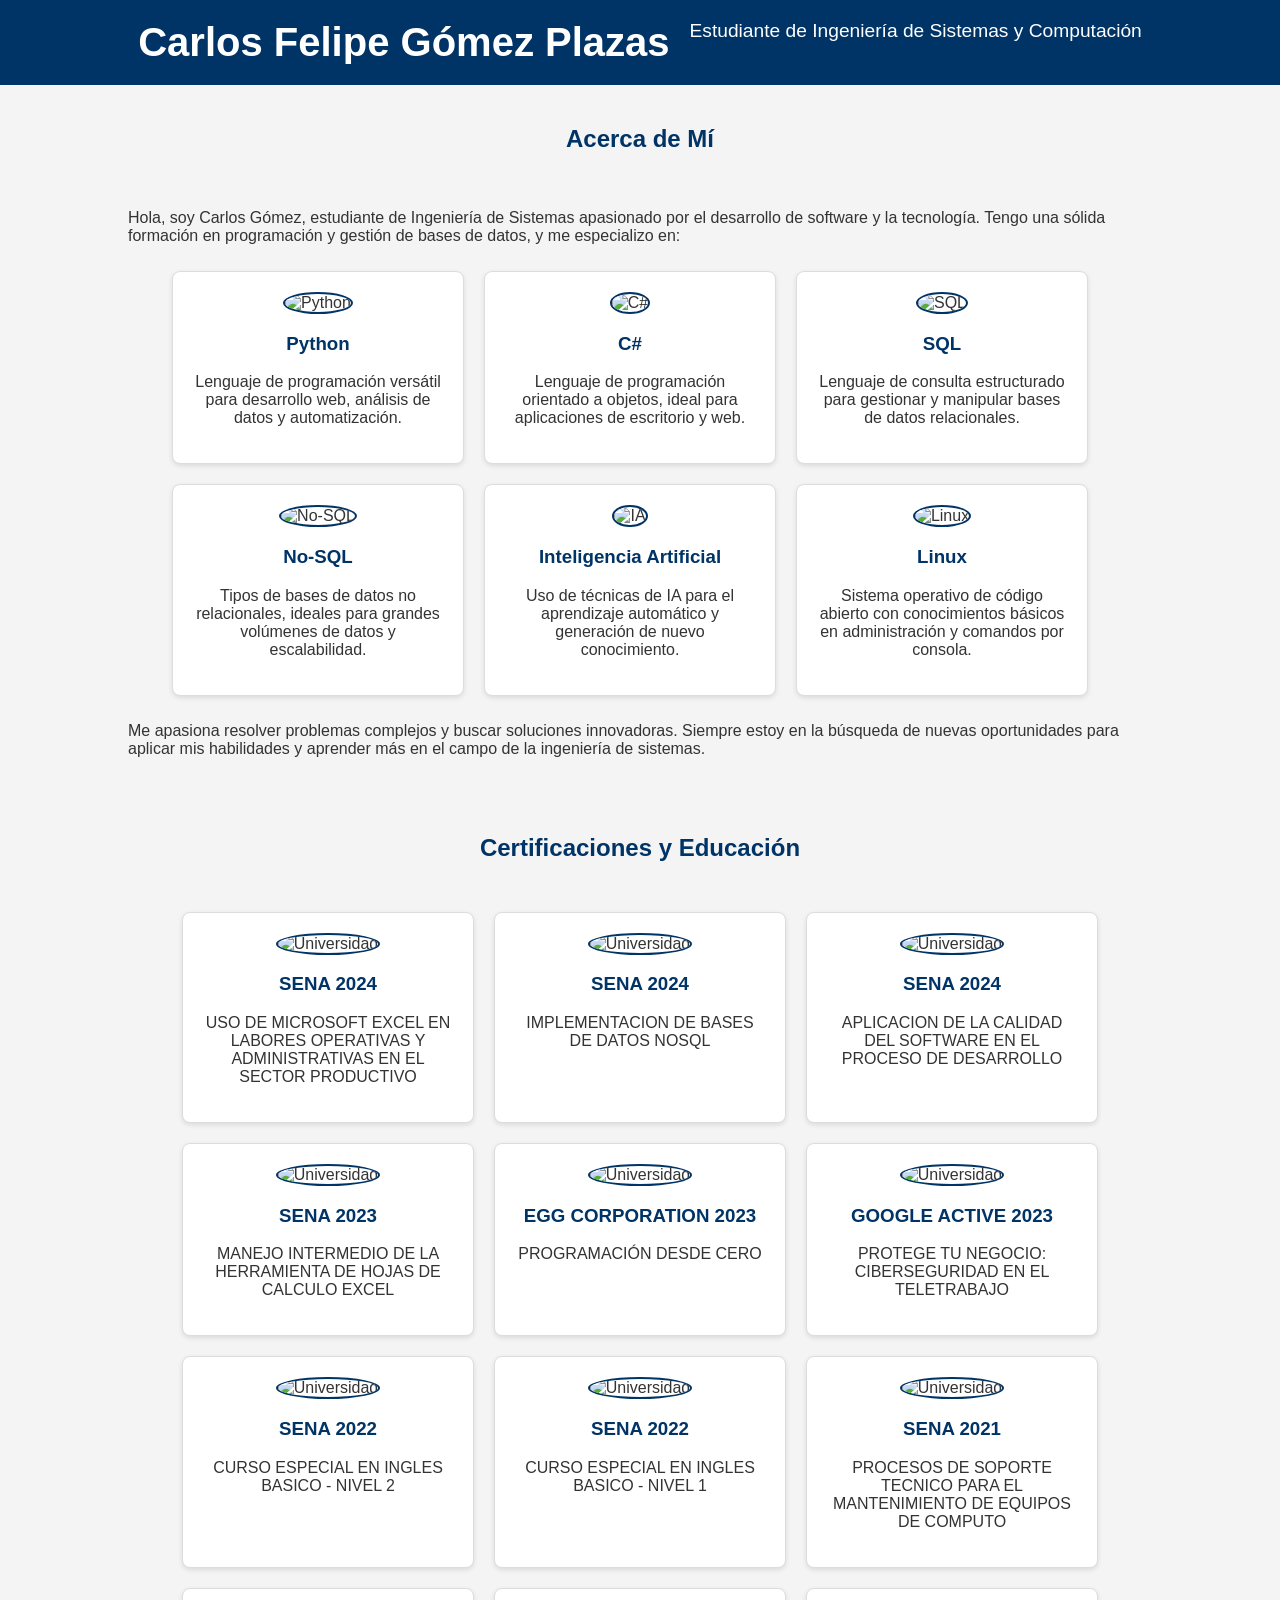
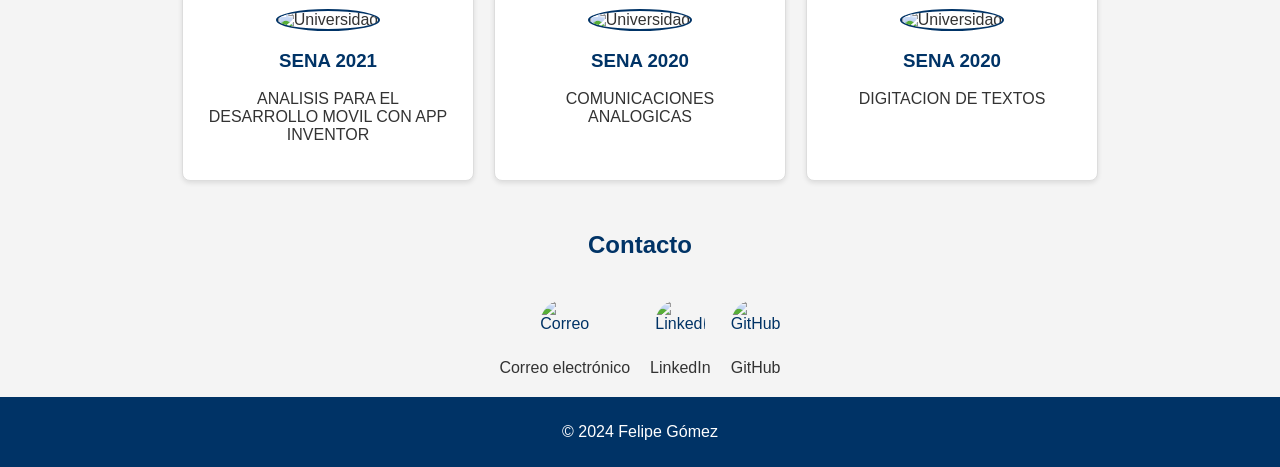
==== index.html @ caea3b06 "Primera Pagina" ====
<!DOCTYPE html>
<html lang="es">
<head>
    <meta charset="UTF-8">
    <meta name="viewport" content="width=device-width, initial-scale=1.0">
    <title>Mi Información Profesional</title>
    <link rel="icon" href="imagenes/logo.ico" type="image/x-icon">
    <link rel="stylesheet" href="styles.css">
</head>
<body>
    <header>
        <div class="container">
            <h1>Carlos Felipe Gómez Plazas</h1>
            <p>Estudiante de Ingeniería de Sistemas y Computación</p>
        </div>
    </header>
    <section class="intro">
        <div class="container">
            <h2>Acerca de Mí</h2>
            <div class="profile">
                <div class="profile-text">
                    <p>Hola, soy Carlos Gómez, estudiante de Ingeniería de Sistemas apasionado por el desarrollo de software y la tecnología. Tengo una sólida formación en programación y gestión de bases de datos, y me especializo en:</p>
                    <div class="card-container">
                        <div class="entity-card">
                            <div class="entity-card-image">
                                <img src="https://upload.wikimedia.org/wikipedia/commons/thumb/0/0a/Python.svg/640px-Python.svg.png" alt="Python">
                            </div>
                            <div class="card-content">
                                <h3>Python</h3>
                                <p>Lenguaje de programación versátil para desarrollo web, análisis de datos y automatización.</p>
                            </div>
                        </div>
                        <div class="entity-card">
                            <div class="entity-card-image">
                                <img src="https://desarrolloweb.com/storage/tag_images/actual/BzOL16MEqsKOe0VThjF6FXPBi0uyK16lkTety9Wz.png" alt="C#">
                            </div>
                            <div class="card-content">
                                <h3>C#</h3>
                                <p>Lenguaje de programación orientado a objetos, ideal para aplicaciones de escritorio y web.</p>
                            </div>
                        </div>
                        <div class="entity-card">
                            <div class="entity-card-image">
                                <img src="https://www.stonebranch.com/integration-hub/media/3c/64/66/1636642258/Stonebranch_SQL_Vendor_Product_Logo.svg" alt="SQL">
                            </div>
                            <div class="card-content">
                                <h3>SQL</h3>
                                <p>Lenguaje de consulta estructurado para gestionar y manipular bases de datos relacionales.</p>
                            </div>
                        </div>
                        <div class="entity-card">
                            <div class="entity-card-image">
                                <img src="https://blog.kakaocdn.net/dn/04lCT/btrg4K7Od47/2gXoYmK6RKIj2bGFGdeeck/img.png" alt="No-SQL">
                            </div>
                            <div class="card-content">
                                <h3>No-SQL</h3>
                                <p>Tipos de bases de datos no relacionales, ideales para grandes volúmenes de datos y escalabilidad.</p>
                            </div>
                        </div>
                        <div class="entity-card">
                            <div class="entity-card-image">
                                <img src="https://hts.com.do/wp-content/uploads/2023/07/openAI-chat-gpt-1.jpg" alt="IA">
                            </div>
                            <div class="card-content">
                                <h3>Inteligencia Artificial</h3>
                                <p>Uso de técnicas de IA para el aprendizaje automático y generación de nuevo conocimiento.</p>
                            </div>
                        </div>
                        <div class="entity-card">
                            <div class="entity-card-image">
                                <img src="https://phantom-elmundo.unidadeditorial.es/215c5d4a7810a8ae7cd275c297d0b2a6/crop/168x72/1032x648/resize/828/f/webp/assets/multimedia/imagenes/2021/08/26/16299752237253.jpg" alt="Linux">
                            </div>
                            <div class="card-content">
                                <h3>Linux</h3>
                                <p>Sistema operativo de código abierto con conocimientos básicos en administración y comandos por consola.</p>
                            </div>
                        </div>
                    </div>
                    <p>Me apasiona resolver problemas complejos y buscar soluciones innovadoras. Siempre estoy en la búsqueda de nuevas oportunidades para aplicar mis habilidades y aprender más en el campo de la ingeniería de sistemas.</p>
                </div>
                <div class="profile-images">
                    <!-- Aquí puedes añadir más imágenes si es necesario -->
                </div>
            </div>
        </div>
    </section>
    
    <section class="certifications">
        <div class="container">
            <h2>Certificaciones y Educación</h2>
            <div class="entity-cards">
                <div class="entity-card">
                    <div class="entity-card-image">
                        <img src="https://encrypted-tbn0.gstatic.com/images?q=tbn:ANd9GcQWoms2HEy0ELPrZGRr001PN2sh5sq9dU_BWQ&s" alt="Universidad">
                    </div>
                    <div class="entity-card-content">
                        <h3>SENA 2024</h3>
                        <p>USO DE MICROSOFT EXCEL EN LABORES OPERATIVAS Y ADMINISTRATIVAS EN EL SECTOR PRODUCTIVO</p>
                    </div>
                </div>
                <div class="entity-card">
                    <div class="entity-card-image">
                        <img src="https://encrypted-tbn0.gstatic.com/images?q=tbn:ANd9GcQWoms2HEy0ELPrZGRr001PN2sh5sq9dU_BWQ&s" alt="Universidad">
                    </div>
                    <div class="entity-card-content">
                        <h3>SENA 2024</h3>
                        <p>IMPLEMENTACION DE BASES DE DATOS NOSQL</p>
                    </div>
                </div>
                <div class="entity-card">
                    <div class="entity-card-image">
                        <img src="https://encrypted-tbn0.gstatic.com/images?q=tbn:ANd9GcQWoms2HEy0ELPrZGRr001PN2sh5sq9dU_BWQ&s" alt="Universidad">
                    </div>
                    <div class="entity-card-content">
                        <h3>SENA 2024</h3>
                        <p>APLICACION DE LA CALIDAD DEL SOFTWARE EN EL PROCESO DE DESARROLLO</p>
                    </div>
                </div>
                <div class="entity-card">
                    <div class="entity-card-image">
                        <img src="https://encrypted-tbn0.gstatic.com/images?q=tbn:ANd9GcQWoms2HEy0ELPrZGRr001PN2sh5sq9dU_BWQ&s" alt="Universidad">
                    </div>
                    <div class="entity-card-content">
                        <h3>SENA 2023</h3>
                        <p>MANEJO INTERMEDIO DE LA HERRAMIENTA DE HOJAS DE CALCULO EXCEL</p>
                    </div>
                </div>
                <div class="entity-card">
                    <div class="entity-card-image">
                        <img src="https://media.licdn.com/dms/image/v2/D4D0BAQF6nQ4MRMXXSw/company-logo_100_100/company-logo_100_100/0/1682538131715/eggcooperation_logo?e=1733961600&v=beta&t=rYNAEWqmH_DnHhfpw45DhQhIgg-Fq412rzOUB2EM4DA" alt="Universidad">
                    </div>
                    <div class="entity-card-content">
                        <h3>EGG CORPORATION 2023</h3>
                        <p>PROGRAMACIÓN DESDE CERO</p>
                    </div>
                </div>
                <div class="entity-card">
                    <div class="entity-card-image">
                        <img src="https://media.licdn.com/dms/image/v2/C4D0BAQGlBBVXCfSVag/company-logo_100_100/company-logo_100_100/0/1630481085080/activatecongoogle_logo?e=1733961600&v=beta&t=MVLCy9IMSZNyZnlnJ-7Acs_HnkdXpqJN9ls9EtsSj3g" alt="Universidad">
                    </div>
                    <div class="entity-card-content">
                        <h3>GOOGLE ACTIVE 2023</h3>
                        <p>PROTEGE TU NEGOCIO: CIBERSEGURIDAD EN EL TELETRABAJO</p>
                    </div>
                </div>
                <div class="entity-card">
                    <div class="entity-card-image">
                        <img src="https://encrypted-tbn0.gstatic.com/images?q=tbn:ANd9GcQWoms2HEy0ELPrZGRr001PN2sh5sq9dU_BWQ&s" alt="Universidad">
                    </div>
                    <div class="entity-card-content">
                        <h3>SENA 2022</h3>
                        <p>CURSO ESPECIAL EN INGLES BASICO - NIVEL 2</p>
                    </div>
                </div>
                <div class="entity-card">
                    <div class="entity-card-image">
                        <img src="https://encrypted-tbn0.gstatic.com/images?q=tbn:ANd9GcQWoms2HEy0ELPrZGRr001PN2sh5sq9dU_BWQ&s" alt="Universidad">
                    </div>
                    <div class="entity-card-content">
                        <h3>SENA 2022</h3>
                        <p>CURSO ESPECIAL EN INGLES BASICO - NIVEL 1</p>
                    </div>
                </div>
                <div class="entity-card">
                    <div class="entity-card-image">
                        <img src="https://encrypted-tbn0.gstatic.com/images?q=tbn:ANd9GcQWoms2HEy0ELPrZGRr001PN2sh5sq9dU_BWQ&s" alt="Universidad">
                    </div>
                    <div class="entity-card-content">
                        <h3>SENA 2021</h3>
                        <p>PROCESOS DE SOPORTE TECNICO PARA EL MANTENIMIENTO DE EQUIPOS DE COMPUTO</p>
                    </div>
                </div>
                <div class="entity-card">
                    <div class="entity-card-image">
                        <img src="https://encrypted-tbn0.gstatic.com/images?q=tbn:ANd9GcQWoms2HEy0ELPrZGRr001PN2sh5sq9dU_BWQ&s" alt="Universidad">
                    </div>
                    <div class="entity-card-content">
                        <h3>SENA 2021</h3>
                        <p>ANALISIS PARA EL DESARROLLO MOVIL CON APP INVENTOR</p>
                    </div>
                </div>
                <div class="entity-card">
                    <div class="entity-card-image">
                        <img src="https://encrypted-tbn0.gstatic.com/images?q=tbn:ANd9GcQWoms2HEy0ELPrZGRr001PN2sh5sq9dU_BWQ&s" alt="Universidad">
                    </div>
                    <div class="entity-card-content">
                        <h3>SENA 2020</h3>
                        <p>COMUNICACIONES ANALOGICAS</p>
                    </div>
                </div>
                <div class="entity-card">
                    <div class="entity-card-image">
                        <img src="https://encrypted-tbn0.gstatic.com/images?q=tbn:ANd9GcQWoms2HEy0ELPrZGRr001PN2sh5sq9dU_BWQ&s" alt="Universidad">
                    </div>
                    <div class="entity-card-content">
                        <h3>SENA 2020</h3>
                        <p>DIGITACION DE TEXTOS</p>
                    </div>
                </div>
                <!-- Añade más tarjetas de certificaciones aquí si es necesario -->
            </div>
        </div>
    </section>
    <h2>Contacto</h2>
    <section class="contact">
        <div class="container">
            <!-- Correo electrónico -->
            <div class="contact-item">
                <a href="mailto:gomezpcarlosfelipe@gmail.com">
                    <img src="https://encrypted-tbn0.gstatic.com/images?q=tbn:ANd9GcQX1TtyQuoiNtlpK-3vzoa3FStU1SVZ6RuIuQ&s" alt="Correo" class="contact-icon">
                </a>
                <p>Correo electrónico</p>
            </div>
    
            <!-- LinkedIn -->
            <div class="contact-item">
                <a href="https://www.linkedin.com/in/carlos-felipe-gp/" target="_blank">
                    <img src="https://cdn.iconscout.com/icon/free/png-256/free-linkedin-circle-logo-icon-download-in-svg-png-gif-file-formats--social-media-pack-logos-icons-1583140.png?f=webp&w=256" alt="LinkedIn" class="contact-icon">
                </a>
                <p>LinkedIn</p>
            </div>
    
            <!-- GitHub -->
            <div class="contact-item">
                <a href="https://github.com/CFelipeGomez" target="_blank">
                    <img src="https://upload.wikimedia.org/wikipedia/commons/thumb/c/c2/GitHub_Invertocat_Logo.svg/1200px-GitHub_Invertocat_Logo.svg.png" alt="GitHub" class="contact-icon">
                </a>
                <p>GitHub</p>
            </div>
    
        </div>
    </section>
    <footer>
        <div class="container">
            <p>&copy; 2024 Felipe Gómez</p>
        </div>
    </footer>
    <script src="script.js"></script>
</body>
</html>
---- styles.css ----
body {
    font-family: Arial, sans-serif;
    margin: 0;
    padding: 0;
    color: #333;
    background-color: #f4f4f4;
}

header {
    background-color: #003366;
    color: #fff;
    padding: 20px 0;
    text-align: center;
}

header h1 {
    margin: 0;
    font-size: 2.5em;
}

header p {
    margin: 0;
    font-size: 1.2em;
}

.container {
    width: 80%;
    margin: 0 auto;
}

.intro, .certifications, .contact {
    padding: 20px 0;
}

h2 {
    color: #003366;
    text-align: center;
}

.profile {
    display: flex;
    justify-content: space-between;
    align-items: flex-start;
    flex-wrap: wrap;
}

.profile-text {
    flex: 2;
    margin-right: 20px;
}

.card-container {
    display: flex;
    flex-wrap: wrap;
    justify-content: center;
}

.card {
    background-color: #fff;
    border: 1px solid #ddd;
    border-radius: 8px;
    margin: 10px;
    padding: 20px;
    width: 250px;
    box-shadow: 0 2px 5px rgba(0, 0, 0, 0.1);
    text-align: center;
}

.card-image img {
    width: 80px;
    height: 80px;
}

.card-content h3 {
    color: #003366;
}

.certifications {
    display: flex;
    justify-content: center;
}

.entity-cards {
    display: flex;
    flex-wrap: wrap;
    justify-content: center;
}

.entity-card {
    background-color: #fff;
    border: 1px solid #ddd;
    border-radius: 8px;
    margin: 10px;
    padding: 20px;
    width: 250px;
    box-shadow: 0 2px 5px rgba(0, 0, 0, 0.1);
    text-align: center;
}

.entity-card-image img {
    width: 100px;
    height: 100px;
    border-radius: 50%;
    border: 2px solid #003366;
}

.entity-card-content h3 {
    color: #003366;
}

a {
    color: #003366;
    text-decoration: none;
}

a:hover {
    text-decoration: underline;
}

footer {
    background-color: #003366;
    color: #fff;
    text-align: center;
    padding: 10px 0;
}

/* Estilo para el contenedor de la sección de contacto */
.contact {
    text-align: center; /* Centra el contenido del contenedor */
    padding: 20px;
}

/* Estilo para el contenedor de los ítems de contacto */
.container {
    display: flex; /* Utiliza flexbox para alinear los ítems en una fila */
    justify-content: center; /* Centra los ítems horizontalmente */
    gap: 20px; /* Espacio entre los ítems */
    flex-wrap: wrap; /* Permite que los ítems se envuelvan en la línea siguiente si es necesario */
}

/* Estilo para cada ítem de contacto */
.contact-item {
    text-align: center; /* Centra el texto debajo del ícono */
}

/* Estilo para las imágenes de los íconos */
.contact-icon {
    width: 50px; /* Tamaño del ícono */
    height: 50px; /* Tamaño del ícono */
    border-radius: 50%; /* Hace que las imágenes sean redondas */
    object-fit: cover; /* Asegura que la imagen se ajuste bien dentro del contenedor */
    display: block; /* Asegura que la imagen se comporte como un bloque */
    margin: 0 auto 10px; /* Centra la imagen y deja margen inferior */
}

.contact-item p {
    font-size: 16px; /* Tamaño del texto debajo de las imágenes */
    margin: 0;
}
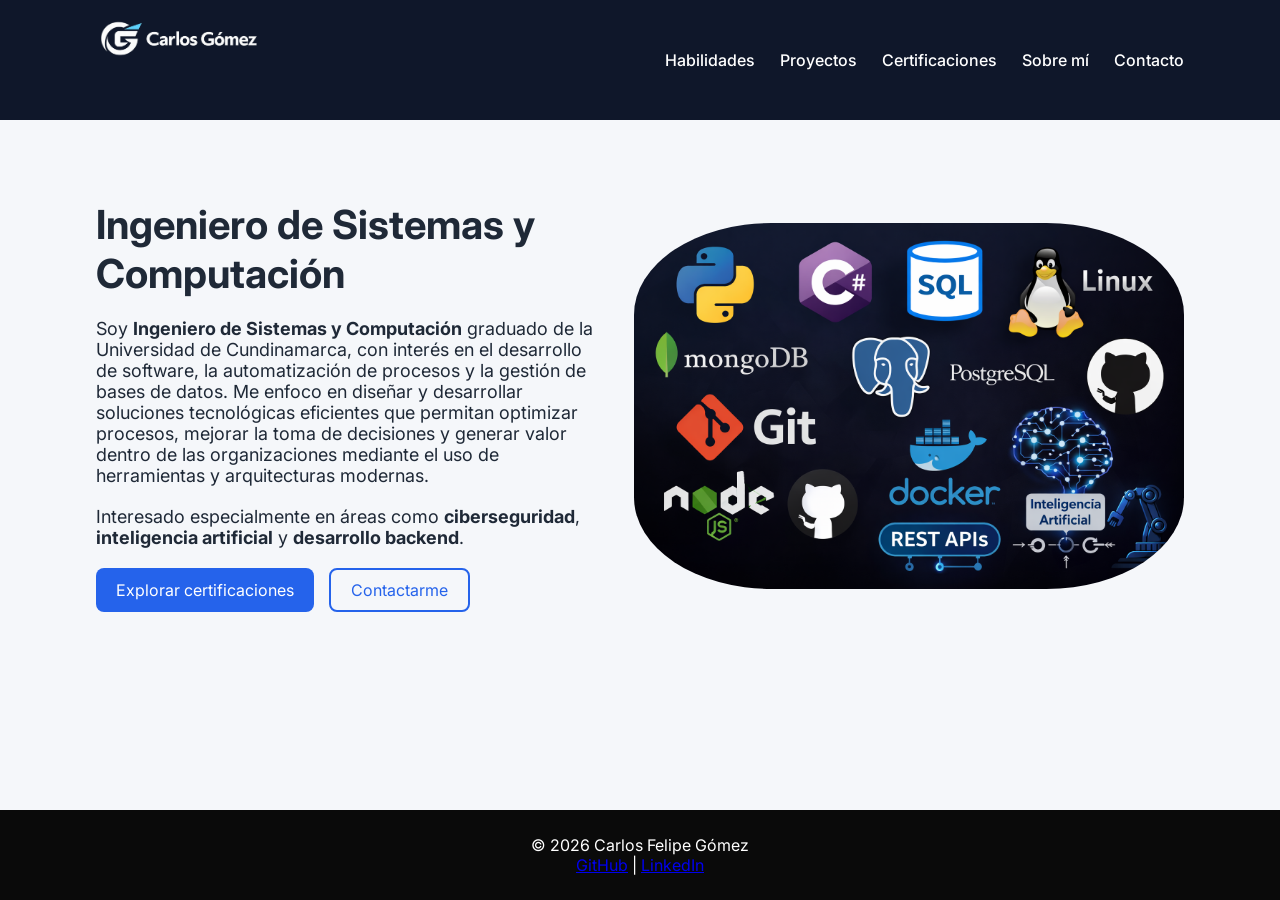
==== commit 88a2c868: "Actualización portafolio: nuevas secciones, collage de tecnologias y ajustes CSS" ====
--- a/index.html
+++ b/index.html
@@ -1,240 +1,150 @@
 <!DOCTYPE html>
 <html lang="es">
+
 <head>
-    <meta charset="UTF-8">
-    <meta name="viewport" content="width=device-width, initial-scale=1.0">
-    <title>Mi Información Profesional</title>
-    <link rel="icon" href="imagenes/logo.ico" type="image/x-icon">
-    <link rel="stylesheet" href="styles.css">
+
+<meta charset="UTF-8">
+<meta name="viewport" content="width=device-width, initial-scale=1.0">
+
+<title>Carlos F. Gómez | Ingeniero de Sistemas y Computacion</title>
+
+<meta name="description"
+content="Portafolio profesional de Carlos Felipe Gómez, Ingeniero de Sistemas y Computación enfocado en desarrollo backend, bases de datos, ciberseguridad y automatización.">
+
+<meta name="author" content="Carlos Felipe Gómez">
+
+<link rel="icon" href="favicon.ico"> 
+
+<link rel="stylesheet" href="styles.css">
+
+<link href="https://fonts.googleapis.com/css2?family=Inter:wght@300;400;500;600&display=swap" rel="stylesheet">
+
 </head>
+
+
 <body>
-    <header>
-        <div class="container">
-            <h1>Carlos Felipe Gómez Plazas</h1>
-            <p>Estudiante de Ingeniería de Sistemas y Computación</p>
-        </div>
-    </header>
-    <section class="intro">
-        <div class="container">
-            <h2>Acerca de Mí</h2>
-            <div class="profile">
-                <div class="profile-text">
-                    <p>Hola, soy Carlos Gómez, estudiante de Ingeniería de Sistemas apasionado por el desarrollo de software y la tecnología. Tengo una sólida formación en programación y gestión de bases de datos, y me especializo en:</p>
-                    <div class="card-container">
-                        <div class="entity-card">
-                            <div class="entity-card-image">
-                                <img src="https://upload.wikimedia.org/wikipedia/commons/thumb/0/0a/Python.svg/640px-Python.svg.png" alt="Python">
-                            </div>
-                            <div class="card-content">
-                                <h3>Python</h3>
-                                <p>Lenguaje de programación versátil para desarrollo web, análisis de datos y automatización.</p>
-                            </div>
-                        </div>
-                        <div class="entity-card">
-                            <div class="entity-card-image">
-                                <img src="https://desarrolloweb.com/storage/tag_images/actual/BzOL16MEqsKOe0VThjF6FXPBi0uyK16lkTety9Wz.png" alt="C#">
-                            </div>
-                            <div class="card-content">
-                                <h3>C#</h3>
-                                <p>Lenguaje de programación orientado a objetos, ideal para aplicaciones de escritorio y web.</p>
-                            </div>
-                        </div>
-                        <div class="entity-card">
-                            <div class="entity-card-image">
-                                <img src="https://www.stonebranch.com/integration-hub/media/3c/64/66/1636642258/Stonebranch_SQL_Vendor_Product_Logo.svg" alt="SQL">
-                            </div>
-                            <div class="card-content">
-                                <h3>SQL</h3>
-                                <p>Lenguaje de consulta estructurado para gestionar y manipular bases de datos relacionales.</p>
-                            </div>
-                        </div>
-                        <div class="entity-card">
-                            <div class="entity-card-image">
-                                <img src="https://blog.kakaocdn.net/dn/04lCT/btrg4K7Od47/2gXoYmK6RKIj2bGFGdeeck/img.png" alt="No-SQL">
-                            </div>
-                            <div class="card-content">
-                                <h3>No-SQL</h3>
-                                <p>Tipos de bases de datos no relacionales, ideales para grandes volúmenes de datos y escalabilidad.</p>
-                            </div>
-                        </div>
-                        <div class="entity-card">
-                            <div class="entity-card-image">
-                                <img src="https://hts.com.do/wp-content/uploads/2023/07/openAI-chat-gpt-1.jpg" alt="IA">
-                            </div>
-                            <div class="card-content">
-                                <h3>Inteligencia Artificial</h3>
-                                <p>Uso de técnicas de IA para el aprendizaje automático y generación de nuevo conocimiento.</p>
-                            </div>
-                        </div>
-                        <div class="entity-card">
-                            <div class="entity-card-image">
-                                <img src="https://phantom-elmundo.unidadeditorial.es/215c5d4a7810a8ae7cd275c297d0b2a6/crop/168x72/1032x648/resize/828/f/webp/assets/multimedia/imagenes/2021/08/26/16299752237253.jpg" alt="Linux">
-                            </div>
-                            <div class="card-content">
-                                <h3>Linux</h3>
-                                <p>Sistema operativo de código abierto con conocimientos básicos en administración y comandos por consola.</p>
-                            </div>
-                        </div>
-                    </div>
-                    <p>Me apasiona resolver problemas complejos y buscar soluciones innovadoras. Siempre estoy en la búsqueda de nuevas oportunidades para aplicar mis habilidades y aprender más en el campo de la ingeniería de sistemas.</p>
-                </div>
-                <div class="profile-images">
-                    <!-- Aquí puedes añadir más imágenes si es necesario -->
-                </div>
-            </div>
-        </div>
-    </section>
-    
-    <section class="certifications">
-        <div class="container">
-            <h2>Certificaciones y Educación</h2>
-            <div class="entity-cards">
-                <div class="entity-card">
-                    <div class="entity-card-image">
-                        <img src="https://encrypted-tbn0.gstatic.com/images?q=tbn:ANd9GcQWoms2HEy0ELPrZGRr001PN2sh5sq9dU_BWQ&s" alt="Universidad">
-                    </div>
-                    <div class="entity-card-content">
-                        <h3>SENA 2024</h3>
-                        <p>USO DE MICROSOFT EXCEL EN LABORES OPERATIVAS Y ADMINISTRATIVAS EN EL SECTOR PRODUCTIVO</p>
-                    </div>
-                </div>
-                <div class="entity-card">
-                    <div class="entity-card-image">
-                        <img src="https://encrypted-tbn0.gstatic.com/images?q=tbn:ANd9GcQWoms2HEy0ELPrZGRr001PN2sh5sq9dU_BWQ&s" alt="Universidad">
-                    </div>
-                    <div class="entity-card-content">
-                        <h3>SENA 2024</h3>
-                        <p>IMPLEMENTACION DE BASES DE DATOS NOSQL</p>
-                    </div>
-                </div>
-                <div class="entity-card">
-                    <div class="entity-card-image">
-                        <img src="https://encrypted-tbn0.gstatic.com/images?q=tbn:ANd9GcQWoms2HEy0ELPrZGRr001PN2sh5sq9dU_BWQ&s" alt="Universidad">
-                    </div>
-                    <div class="entity-card-content">
-                        <h3>SENA 2024</h3>
-                        <p>APLICACION DE LA CALIDAD DEL SOFTWARE EN EL PROCESO DE DESARROLLO</p>
-                    </div>
-                </div>
-                <div class="entity-card">
-                    <div class="entity-card-image">
-                        <img src="https://encrypted-tbn0.gstatic.com/images?q=tbn:ANd9GcQWoms2HEy0ELPrZGRr001PN2sh5sq9dU_BWQ&s" alt="Universidad">
-                    </div>
-                    <div class="entity-card-content">
-                        <h3>SENA 2023</h3>
-                        <p>MANEJO INTERMEDIO DE LA HERRAMIENTA DE HOJAS DE CALCULO EXCEL</p>
-                    </div>
-                </div>
-                <div class="entity-card">
-                    <div class="entity-card-image">
-                        <img src="https://media.licdn.com/dms/image/v2/D4D0BAQF6nQ4MRMXXSw/company-logo_100_100/company-logo_100_100/0/1682538131715/eggcooperation_logo?e=1733961600&v=beta&t=rYNAEWqmH_DnHhfpw45DhQhIgg-Fq412rzOUB2EM4DA" alt="Universidad">
-                    </div>
-                    <div class="entity-card-content">
-                        <h3>EGG CORPORATION 2023</h3>
-                        <p>PROGRAMACIÓN DESDE CERO</p>
-                    </div>
-                </div>
-                <div class="entity-card">
-                    <div class="entity-card-image">
-                        <img src="https://media.licdn.com/dms/image/v2/C4D0BAQGlBBVXCfSVag/company-logo_100_100/company-logo_100_100/0/1630481085080/activatecongoogle_logo?e=1733961600&v=beta&t=MVLCy9IMSZNyZnlnJ-7Acs_HnkdXpqJN9ls9EtsSj3g" alt="Universidad">
-                    </div>
-                    <div class="entity-card-content">
-                        <h3>GOOGLE ACTIVE 2023</h3>
-                        <p>PROTEGE TU NEGOCIO: CIBERSEGURIDAD EN EL TELETRABAJO</p>
-                    </div>
-                </div>
-                <div class="entity-card">
-                    <div class="entity-card-image">
-                        <img src="https://encrypted-tbn0.gstatic.com/images?q=tbn:ANd9GcQWoms2HEy0ELPrZGRr001PN2sh5sq9dU_BWQ&s" alt="Universidad">
-                    </div>
-                    <div class="entity-card-content">
-                        <h3>SENA 2022</h3>
-                        <p>CURSO ESPECIAL EN INGLES BASICO - NIVEL 2</p>
-                    </div>
-                </div>
-                <div class="entity-card">
-                    <div class="entity-card-image">
-                        <img src="https://encrypted-tbn0.gstatic.com/images?q=tbn:ANd9GcQWoms2HEy0ELPrZGRr001PN2sh5sq9dU_BWQ&s" alt="Universidad">
-                    </div>
-                    <div class="entity-card-content">
-                        <h3>SENA 2022</h3>
-                        <p>CURSO ESPECIAL EN INGLES BASICO - NIVEL 1</p>
-                    </div>
-                </div>
-                <div class="entity-card">
-                    <div class="entity-card-image">
-                        <img src="https://encrypted-tbn0.gstatic.com/images?q=tbn:ANd9GcQWoms2HEy0ELPrZGRr001PN2sh5sq9dU_BWQ&s" alt="Universidad">
-                    </div>
-                    <div class="entity-card-content">
-                        <h3>SENA 2021</h3>
-                        <p>PROCESOS DE SOPORTE TECNICO PARA EL MANTENIMIENTO DE EQUIPOS DE COMPUTO</p>
-                    </div>
-                </div>
-                <div class="entity-card">
-                    <div class="entity-card-image">
-                        <img src="https://encrypted-tbn0.gstatic.com/images?q=tbn:ANd9GcQWoms2HEy0ELPrZGRr001PN2sh5sq9dU_BWQ&s" alt="Universidad">
-                    </div>
-                    <div class="entity-card-content">
-                        <h3>SENA 2021</h3>
-                        <p>ANALISIS PARA EL DESARROLLO MOVIL CON APP INVENTOR</p>
-                    </div>
-                </div>
-                <div class="entity-card">
-                    <div class="entity-card-image">
-                        <img src="https://encrypted-tbn0.gstatic.com/images?q=tbn:ANd9GcQWoms2HEy0ELPrZGRr001PN2sh5sq9dU_BWQ&s" alt="Universidad">
-                    </div>
-                    <div class="entity-card-content">
-                        <h3>SENA 2020</h3>
-                        <p>COMUNICACIONES ANALOGICAS</p>
-                    </div>
-                </div>
-                <div class="entity-card">
-                    <div class="entity-card-image">
-                        <img src="https://encrypted-tbn0.gstatic.com/images?q=tbn:ANd9GcQWoms2HEy0ELPrZGRr001PN2sh5sq9dU_BWQ&s" alt="Universidad">
-                    </div>
-                    <div class="entity-card-content">
-                        <h3>SENA 2020</h3>
-                        <p>DIGITACION DE TEXTOS</p>
-                    </div>
-                </div>
-                <!-- Añade más tarjetas de certificaciones aquí si es necesario -->
-            </div>
-        </div>
-    </section>
-    <h2>Contacto</h2>
-    <section class="contact">
-        <div class="container">
-            <!-- Correo electrónico -->
-            <div class="contact-item">
-                <a href="mailto:gomezpcarlosfelipe@gmail.com">
-                    <img src="https://encrypted-tbn0.gstatic.com/images?q=tbn:ANd9GcQX1TtyQuoiNtlpK-3vzoa3FStU1SVZ6RuIuQ&s" alt="Correo" class="contact-icon">
-                </a>
-                <p>Correo electrónico</p>
-            </div>
-    
-            <!-- LinkedIn -->
-            <div class="contact-item">
-                <a href="https://www.linkedin.com/in/carlos-felipe-gp/" target="_blank">
-                    <img src="https://cdn.iconscout.com/icon/free/png-256/free-linkedin-circle-logo-icon-download-in-svg-png-gif-file-formats--social-media-pack-logos-icons-1583140.png?f=webp&w=256" alt="LinkedIn" class="contact-icon">
-                </a>
-                <p>LinkedIn</p>
-            </div>
-    
-            <!-- GitHub -->
-            <div class="contact-item">
-                <a href="https://github.com/CFelipeGomez" target="_blank">
-                    <img src="https://upload.wikimedia.org/wikipedia/commons/thumb/c/c2/GitHub_Invertocat_Logo.svg/1200px-GitHub_Invertocat_Logo.svg.png" alt="GitHub" class="contact-icon">
-                </a>
-                <p>GitHub</p>
-            </div>
-    
-        </div>
-    </section>
-    <footer>
-        <div class="container">
-            <p>&copy; 2024 Felipe Gómez</p>
-        </div>
-    </footer>
-    <script src="script.js"></script>
+
+
+<!-- NAVBAR -->
+
+<header>
+
+<nav class="navbar">
+
+<div class="container nav-container">
+
+<h2 class="logo">
+    <a href="index.html">
+        <img src="images/LogoPerfil.png" alt="Logo Carlos Gómez" class="logo-img">
+    </a>
+</h2>
+
+<ul class="nav-links">
+
+<li><a href="skills.html">Habilidades</a></li>
+<li><a href="projects.html">Proyectos</a></li>
+<li><a href="certifications.html">Certificaciones</a></li>
+<li><a href="about.html">Sobre mí</a></li>
+<li><a href="contact.html">Contacto</a></li>
+
+</ul>
+
+</div>
+
+</nav>
+
+</header>
+
+
+
+<main>
+
+
+<!-- HERO -->
+
+<section class="hero">
+
+<div class="container hero-grid">
+
+
+<!-- TEXTO -->
+
+<div class="hero-text">
+
+<h1>Ingeniero de Sistemas y Computación</h1>
+
+<p class="hero-description">
+
+Soy <strong>Ingeniero de Sistemas y Computación</strong> graduado de la Universidad de Cundinamarca,
+con interés en el desarrollo de software, la automatización de procesos y la gestión de bases de datos.
+Me enfoco en diseñar y desarrollar soluciones tecnológicas eficientes que permitan optimizar procesos,
+mejorar la toma de decisiones y generar valor dentro de las organizaciones mediante el uso de herramientas y arquitecturas modernas.
+
+</p>
+
+<p class="hero-focus">
+
+Interesado especialmente en áreas como  
+<strong>ciberseguridad</strong>,  
+<strong>inteligencia artificial</strong> y  
+<strong>desarrollo backend</strong>.
+
+</p>
+
+
+<div class="hero-buttons">
+
+<a href="certifications.html" class="btn">
+Explorar certificaciones
+</a>
+
+<a href="contact.html" class="btn-outline">
+Contactarme
+</a>
+
+</div>
+
+</div>
+
+
+
+<!-- FOTO -->
+
+<div class="hero-img">
+    <img src="images/CollageTec.png" alt="Collage Tecnológico" class="collage-img">
+</div>
+
+
+</div>
+
+</section>
+
+
+
+</main>
+
+
+
+<!-- FOOTER -->
+
+<footer>
+
+<div class="container">
+
+<p>© 2026 Carlos Felipe Gómez</p>
+
+<p class="footer-links">
+
+<a href="https://github.com/CFelipeGomez" target="_blank">GitHub</a> |
+<a href="https://www.linkedin.com/in/carlos-felipe-gp/" target="_blank">LinkedIn</a>
+
+</p>
+
+</div>
+
+</footer>
+
+
 </body>
-</html>
+
+</html>
--- a/styles.css
+++ b/styles.css
@@ -1,160 +1,400 @@
-body {
-    font-family: Arial, sans-serif;
-    margin: 0;
-    padding: 0;
-    color: #333;
-    background-color: #f4f4f4;
-}
-
-header {
-    background-color: #003366;
-    color: #fff;
-    padding: 20px 0;
-    text-align: center;
-}
-
-header h1 {
-    margin: 0;
-    font-size: 2.5em;
-}
-
-header p {
-    margin: 0;
-    font-size: 1.2em;
-}
-
-.container {
-    width: 80%;
-    margin: 0 auto;
-}
-
-.intro, .certifications, .contact {
-    padding: 20px 0;
-}
-
-h2 {
-    color: #003366;
-    text-align: center;
-}
-
-.profile {
-    display: flex;
-    justify-content: space-between;
-    align-items: flex-start;
-    flex-wrap: wrap;
-}
-
-.profile-text {
-    flex: 2;
-    margin-right: 20px;
-}
-
-.card-container {
-    display: flex;
-    flex-wrap: wrap;
-    justify-content: center;
-}
-
-.card {
-    background-color: #fff;
-    border: 1px solid #ddd;
-    border-radius: 8px;
-    margin: 10px;
-    padding: 20px;
-    width: 250px;
-    box-shadow: 0 2px 5px rgba(0, 0, 0, 0.1);
-    text-align: center;
-}
-
-.card-image img {
-    width: 80px;
-    height: 80px;
-}
-
-.card-content h3 {
-    color: #003366;
-}
-
-.certifications {
-    display: flex;
-    justify-content: center;
-}
-
-.entity-cards {
-    display: flex;
-    flex-wrap: wrap;
-    justify-content: center;
-}
-
-.entity-card {
-    background-color: #fff;
-    border: 1px solid #ddd;
-    border-radius: 8px;
-    margin: 10px;
-    padding: 20px;
-    width: 250px;
-    box-shadow: 0 2px 5px rgba(0, 0, 0, 0.1);
-    text-align: center;
-}
-
-.entity-card-image img {
-    width: 100px;
-    height: 100px;
-    border-radius: 50%;
-    border: 2px solid #003366;
-}
-
-.entity-card-content h3 {
-    color: #003366;
-}
-
-a {
-    color: #003366;
-    text-decoration: none;
-}
-
-a:hover {
-    text-decoration: underline;
-}
-
-footer {
-    background-color: #003366;
-    color: #fff;
-    text-align: center;
-    padding: 10px 0;
-}
-
-/* Estilo para el contenedor de la sección de contacto */
-.contact {
-    text-align: center; /* Centra el contenido del contenedor */
-    padding: 20px;
-}
-
-/* Estilo para el contenedor de los ítems de contacto */
-.container {
-    display: flex; /* Utiliza flexbox para alinear los ítems en una fila */
-    justify-content: center; /* Centra los ítems horizontalmente */
-    gap: 20px; /* Espacio entre los ítems */
-    flex-wrap: wrap; /* Permite que los ítems se envuelvan en la línea siguiente si es necesario */
-}
-
-/* Estilo para cada ítem de contacto */
-.contact-item {
-    text-align: center; /* Centra el texto debajo del ícono */
-}
-
-/* Estilo para las imágenes de los íconos */
-.contact-icon {
-    width: 50px; /* Tamaño del ícono */
-    height: 50px; /* Tamaño del ícono */
-    border-radius: 50%; /* Hace que las imágenes sean redondas */
-    object-fit: cover; /* Asegura que la imagen se ajuste bien dentro del contenedor */
-    display: block; /* Asegura que la imagen se comporte como un bloque */
-    margin: 0 auto 10px; /* Centra la imagen y deja margen inferior */
-}
-
-.contact-item p {
-    font-size: 16px; /* Tamaño del texto debajo de las imágenes */
-    margin: 0;
-}
-
+/* RESET */
+
+*{
+    margin:0;
+    padding:0;
+    box-sizing:border-box;
+}
+
+html,body{
+    height:100%;
+}
+
+body{
+    font-family:'Inter',sans-serif;
+    background:#f5f7fa;
+    color:#1f2937;
+    display:flex;
+    flex-direction:column;
+    min-height:100vh;
+}
+
+/* CONTENEDOR */
+
+.container{
+    width:85%;
+    max-width:1100px;
+    margin:auto;
+}
+
+/* NAVBAR */
+
+.navbar{
+    background:#0f172a;
+    padding:15px 0;
+    position:sticky;
+    top:0;
+    z-index:100;
+}
+
+.nav-container{
+    display:flex;
+    justify-content:space-between;
+    align-items:center;
+}
+
+.logo{
+    color:white;
+    font-weight:600;
+}
+
+.logo-img{
+    height:50px;
+    width:auto;
+    display:block;
+}
+
+.nav-links{
+    display:flex;
+    gap:25px;
+    list-style:none;
+}
+
+.nav-links a{
+    color:white;
+    text-decoration:none;
+    font-weight:500;
+    transition:.3s;
+}
+
+.nav-links a:hover{
+    color:#60a5fa;
+}
+
+/* HERO */
+
+.hero{
+    padding:80px 0;
+}
+
+.hero-grid{
+    display:grid;
+    grid-template-columns:1fr 1fr;
+    align-items:center;
+    gap:40px;
+}
+
+.hero-text h1{
+    font-size:40px;
+    margin-bottom:20px;
+}
+
+.hero-text p{
+    font-size:18px;
+    margin-bottom:20px;
+}
+
+.hero-buttons{
+    display:flex;
+    gap:15px;
+}
+
+.btn{
+    background:#2563eb;
+    color:white;
+    padding:12px 20px;
+    border-radius:8px;
+    text-decoration:none;
+}
+
+.btn-outline{
+    border:2px solid #2563eb;
+    color:#2563eb;
+    padding:10px 20px;
+    border-radius:8px;
+    text-decoration:none;
+}
+
+.hero-img{
+    display:flex;
+    justify-content:flex-end;
+    align-items:center;
+}
+
+.hero-img img{
+    width:550px;
+    border-radius:25%;
+}
+
+.collage-img{
+    width:100%;
+    max-width:550px;
+    height:auto;
+    object-fit:contain;
+}
+
+/* SECCIONES */
+
+section{
+    padding:70px 0;
+}
+
+h2{
+    text-align:center;
+    font-size:32px;
+    margin-bottom:40px;
+    color:#0f172a;
+}
+
+/* ABOUT */
+
+#about .container{
+    background:white;
+    padding:40px;
+    border-radius:12px;
+    box-shadow:0 8px 20px rgba(0,0,0,0.05);
+}
+
+.about-text{
+    max-width:750px;
+    margin:auto;
+    text-align:center;
+    font-size:18px;
+    line-height:1.8;
+    color:#4b5563;
+}
+
+/* SKILLS */
+
+.skills-branch{
+    margin-top:60px;
+    margin-bottom:20px;
+    font-size:22px;
+    font-weight:600;
+    color:#000;
+}
+
+.skills-grid{
+    display:grid;
+    grid-template-columns:repeat(auto-fit,minmax(160px,1fr));
+    gap:25px;
+    margin-bottom:40px;
+}
+
+.skill-card{
+    background:#939393;
+    border:1px solid #222;
+    border-radius:20px;
+    padding:30px 20px;
+
+    display:flex;
+    flex-direction:column;
+    align-items:center;
+
+    transition:.3s;
+    cursor:pointer;
+}
+
+.skill-card img{
+    width:70px;
+    height:70px;
+    border-radius:20px;
+    margin-bottom:10px;
+    opacity:0.9;
+    transition:.3s;
+}
+
+.skill-card span{
+    font-weight:500;
+}
+
+.skill-card:hover{
+    transform:scale(1.1);
+    border-color:#00bfff;
+    box-shadow:0 10px 30px rgba(179,177,177,0.5);
+    background:#999999;
+}
+
+.skill-card:hover img{
+    transform:scale(1.2);
+}
+
+/* PROYECTOS */
+
+.projects-grid{
+    display:grid;
+    grid-template-columns:repeat(auto-fit,minmax(280px,1fr));
+    gap:25px;
+}
+
+.project-card{
+    background:white;
+    padding:25px;
+    border-radius:10px;
+    box-shadow:0 4px 15px rgba(0,0,0,0.05);
+}
+
+.project-card a{
+    color:#2563eb;
+    text-decoration:none;
+    font-weight:500;
+}
+
+/* CERTIFICACIONES */
+
+#certifications{
+    background:#f8fafc;
+    padding:60px 0;
+}
+
+.branch-title{
+    margin:40px 0 20px;
+    font-size:20px;
+    font-weight:600;
+    color:#333;
+}
+
+.cert-grid{
+    display:grid;
+    grid-template-columns:repeat(auto-fit,minmax(220px,1fr));
+    gap:20px;
+}
+
+.cert-card{
+    perspective:1000px;
+}
+
+.cert-inner{
+    position:relative;
+    width:100%;
+    height:140px;
+    transition:transform .8s;
+    transform-style:preserve-3d;
+}
+
+.cert-card:hover .cert-inner{
+    transform:rotateY(180deg);
+}
+
+.cert-front,
+.cert-back{
+    position:absolute;
+    width:100%;
+    height:100%;
+    border-radius:10px;
+
+    display:flex;
+    flex-direction:column;
+    justify-content:center;
+    align-items:center;
+
+    text-align:center;
+    padding:15px;
+    font-size:14px;
+
+    backface-visibility:hidden;
+
+    box-shadow:0 5px 15px rgba(0,0,0,0.1);
+}
+
+.cert-front{
+    background:white;
+    font-weight:600;
+}
+
+.cert-back{
+    background:#7ca6a8;
+    color:white;
+    transform:rotateY(180deg);
+    gap:6px;
+}
+
+.cert-link{
+    margin-top:10px;
+    color:#00e1ff;
+    font-weight:500;
+    text-decoration:none;
+}
+
+.cert-link:hover{
+    text-decoration:underline;
+}
+
+/* CONTACTO */
+
+.contact-section{
+    padding:80px 0;
+    text-align:center;
+}
+
+.section-title{
+    font-size:32px;
+    margin-bottom:20px;
+}
+
+.contact-text{
+    max-width:600px;
+    margin:auto;
+    margin-bottom:40px;
+    font-size:18px;
+    color:#555;
+}
+
+.contact-links{
+    display:flex;
+    justify-content:center;
+    gap:20px;
+    flex-wrap:wrap;
+}
+
+.contact-btn{
+    padding:12px 25px;
+    background:#0f172a;
+    color:white;
+    text-decoration:none;
+    border-radius:8px;
+    transition:.3s;
+}
+
+.contact-btn:hover{
+    background:#2563eb;
+    transform:translateY(-2px);
+}
+
+/* FOOTER */
+
+main{
+    flex:1;
+}
+
+footer{
+    background:#0a0a0a;
+    color:white;
+    text-align:center;
+    padding:25px 10px;
+}
+
+.footer-extra{
+    font-size:14px;
+    opacity:.8;
+}
+
+/* RESPONSIVE */
+
+@media(max-width:768px){
+
+.hero-grid{
+    grid-template-columns:1fr;
+    text-align:center;
+}
+
+.hero-img{
+    margin-top:30px;
+    justify-content:center;
+}
+
+.nav-links{
+    display:none;
+}
+
+}
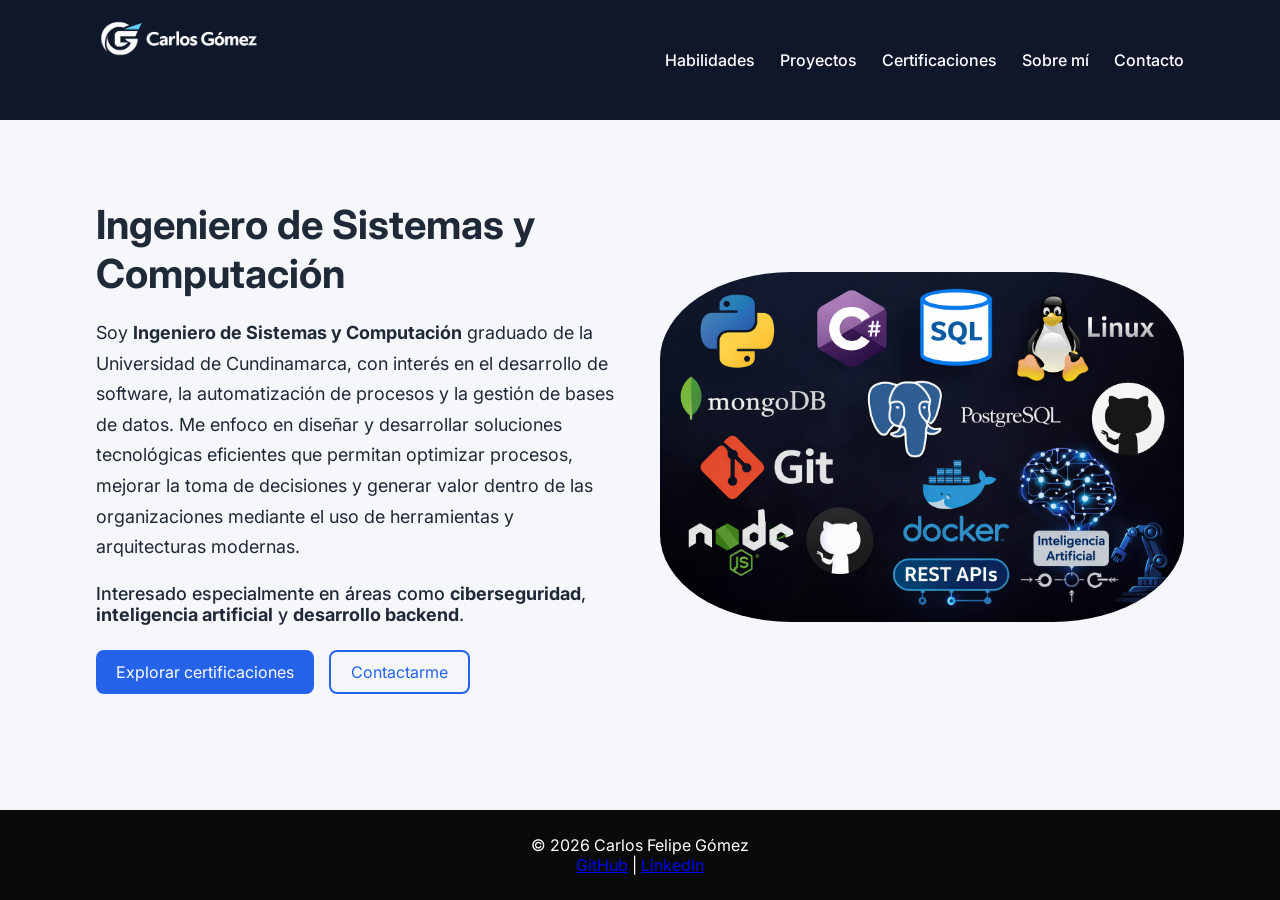
==== commit 52dd986a: "Actualización Responsive" ====
--- a/index.html
+++ b/index.html
@@ -6,14 +6,14 @@
 <meta charset="UTF-8">
 <meta name="viewport" content="width=device-width, initial-scale=1.0">
 
-<title>Carlos F. Gómez | Ingeniero de Sistemas y Computacion</title>
+<title>Carlos F. Gómez | Ingeniero de Sistemas y Computación</title>
 
 <meta name="description"
 content="Portafolio profesional de Carlos Felipe Gómez, Ingeniero de Sistemas y Computación enfocado en desarrollo backend, bases de datos, ciberseguridad y automatización.">
 
 <meta name="author" content="Carlos Felipe Gómez">
 
-<link rel="icon" href="favicon.ico"> 
+<link rel="icon" href="favicon.ico">
 
 <link rel="stylesheet" href="styles.css">
 
@@ -24,7 +24,6 @@
 
 <body>
 
-
 <!-- NAVBAR -->
 
 <header>
@@ -34,12 +33,16 @@
 <div class="container nav-container">
 
 <h2 class="logo">
-    <a href="index.html">
-        <img src="images/LogoPerfil.png" alt="Logo Carlos Gómez" class="logo-img">
-    </a>
+<a href="index.html">
+<img src="images/LogoPerfil.png" alt="Logo Carlos Gómez" class="logo-img">
+</a>
 </h2>
 
-<ul class="nav-links">
+<div class="menu-toggle" id="menu-toggle">
+☰
+</div>
+
+<ul class="nav-links" id="nav-links">
 
 <li><a href="skills.html">Habilidades</a></li>
 <li><a href="projects.html">Proyectos</a></li>
@@ -56,16 +59,13 @@
 </header>
 
 
-
 <main>
-
 
 <!-- HERO -->
 
 <section class="hero">
 
 <div class="container hero-grid">
-
 
 <!-- TEXTO -->
 
@@ -75,22 +75,24 @@
 
 <p class="hero-description">
 
-Soy <strong>Ingeniero de Sistemas y Computación</strong> graduado de la Universidad de Cundinamarca,
-con interés en el desarrollo de software, la automatización de procesos y la gestión de bases de datos.
-Me enfoco en diseñar y desarrollar soluciones tecnológicas eficientes que permitan optimizar procesos,
-mejorar la toma de decisiones y generar valor dentro de las organizaciones mediante el uso de herramientas y arquitecturas modernas.
+Soy <strong>Ingeniero de Sistemas y Computación</strong> graduado de la Universidad de
+Cundinamarca, con interés en el desarrollo de software, la automatización de procesos y la
+gestión de bases de datos.
+
+Me enfoco en diseñar y desarrollar soluciones tecnológicas eficientes que permitan optimizar
+procesos, mejorar la toma de decisiones y generar valor dentro de las organizaciones mediante
+el uso de herramientas y arquitecturas modernas.
 
 </p>
 
 <p class="hero-focus">
 
-Interesado especialmente en áreas como  
-<strong>ciberseguridad</strong>,  
-<strong>inteligencia artificial</strong> y  
+Interesado especialmente en áreas como
+<strong>ciberseguridad</strong>,
+<strong>inteligencia artificial</strong> y
 <strong>desarrollo backend</strong>.
 
 </p>
-
 
 <div class="hero-buttons">
 
@@ -107,22 +109,19 @@
 </div>
 
 
-
-<!-- FOTO -->
+<!-- IMAGEN -->
 
 <div class="hero-img">
-    <img src="images/CollageTec.png" alt="Collage Tecnológico" class="collage-img">
+
+<img src="images/CollageTec.png" alt="Collage Tecnológico" class="collage-img">
+
 </div>
-
 
 </div>
 
 </section>
 
-
-
 </main>
-
 
 
 <!-- FOOTER -->
@@ -145,6 +144,7 @@
 </footer>
 
 
+<script src="js/menu.js"></script>
+
 </body>
-
 </html>
--- a/styles.css
+++ b/styles.css
@@ -397,4 +397,100 @@
     display:none;
 }
 
+}
+
+/* BOTON HAMBURGUESA */
+
+.menu-toggle{
+display:none;
+font-size:28px;
+color:white;
+cursor:pointer;
+}
+
+/* RESPONSIVE NAVBAR */
+
+@media (max-width:768px){
+
+.nav-links{
+position:absolute;
+top:70px;
+left:0;
+width:100%;
+background:#0f172a;
+flex-direction:column;
+align-items:center;
+gap:20px;
+padding:20px 0;
+display:none;
+}
+
+.nav-links.active{
+display:flex;
+}
+
+.menu-toggle{
+display:block;
+}
+
+}
+
+.hero-grid{
+display: grid;
+grid-template-columns: 1fr 1fr;
+align-items: center;
+gap: 40px;
+}
+
+.hero-text{
+max-width: 600px;
+}
+
+.hero-description{
+line-height: 1.7;
+margin-top: 20px;
+}
+
+.hero-focus{
+margin-top: 15px;
+font-weight: 500;
+}
+
+.hero-buttons{
+margin-top: 25px;
+display: flex;
+gap: 15px;
+flex-wrap: wrap;
+}
+
+.hero-img{
+display: flex;
+justify-content: center;
+}
+
+.collage-img{
+max-width: 100%;
+height: auto;
+border-radius: 12px;
+}
+
+@media (max-width: 900px){
+
+.hero-grid{
+grid-template-columns: 1fr;
+text-align: center;
+}
+
+.hero-text{
+max-width: 100%;
+}
+
+.hero-buttons{
+justify-content: center;
+}
+
+.hero-img{
+margin-top: 30px;
+}
+
 }
